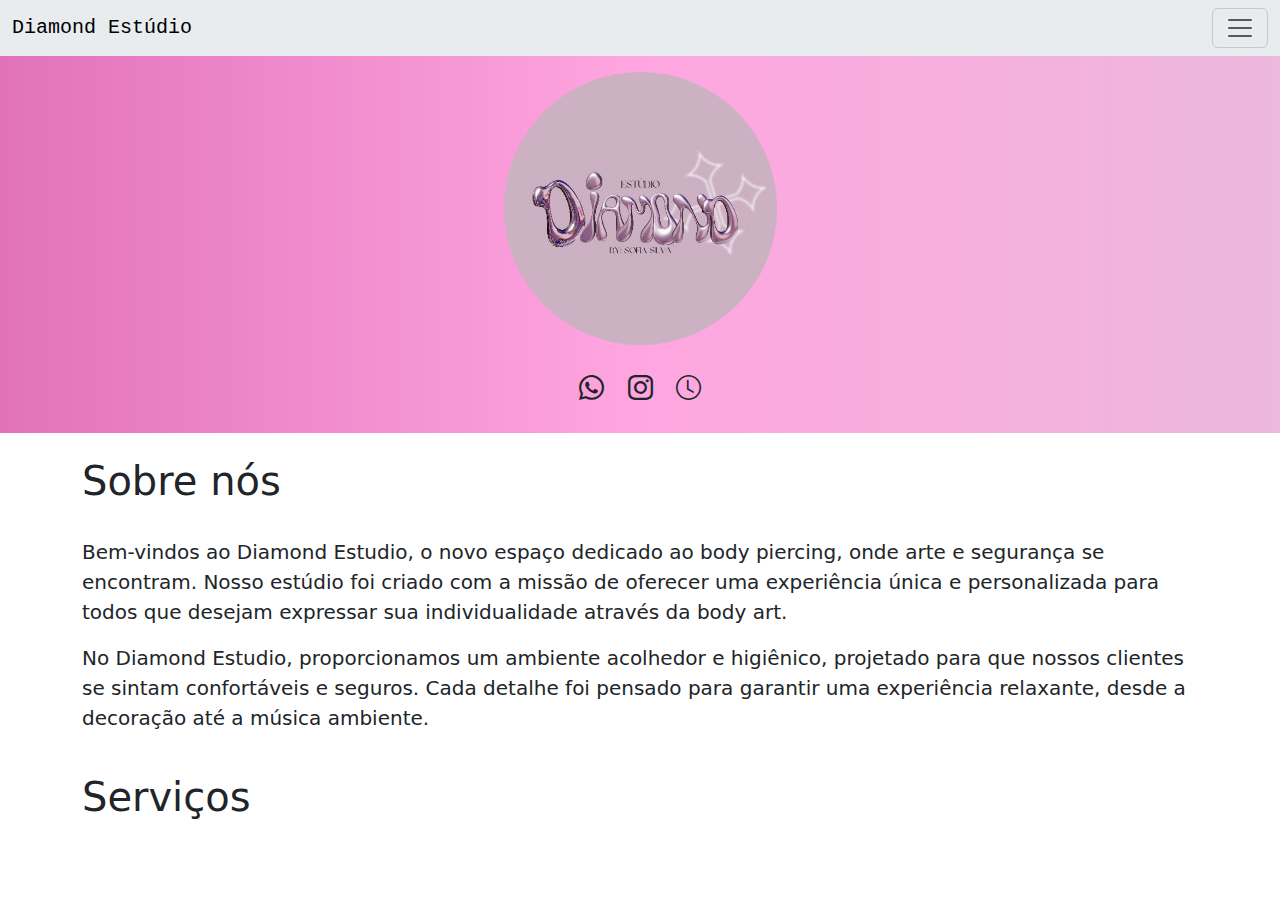
==== about.html @ 417fc087 "adição da pagina sobre e um modal com o horário de expediente" ====
<!DOCTYPE html>
<html lang="pt-BR">
<head>
    <meta charset="UTF-8">
    <meta name="viewport" content="width=device-width, initial-scale=1.0">
    <title>Diamond Estúdio</title>
    <link href="https://cdn.jsdelivr.net/npm/bootstrap@5.3.3/dist/css/bootstrap.min.css" rel="stylesheet" integrity="sha384-QWTKZyjpPEjISv5WaRU9OFeRpok6YctnYmDr5pNlyT2bRjXh0JMhjY6hW+ALEwIH" crossorigin="anonymous">
    <link rel="stylesheet" href="https://cdn.jsdelivr.net/npm/bootstrap-icons@1.11.3/font/bootstrap-icons.min.css">
    <link rel="stylesheet" href="style_about.css">
    <script src="https://cdn.jsdelivr.net/npm/bootstrap@5.3.3/dist/js/bootstrap.bundle.min.js" integrity="sha384-YvpcrYf0tY3lHB60NNkmXc5s9fDVZLESaAA55NDzOxhy9GkcIdslK1eN7N6jIeHz" crossorigin="anonymous"></script>
</head>
<body>
    <nav class="navbar bg-body-secondary">
        <div class="container-fluid">
          <a class="navbar-brand font-monospace" href="index.html">Diamond Estúdio</a>
          <button class="navbar-toggler" type="button" data-bs-toggle="offcanvas" data-bs-target="#offcanvasNavbar" aria-controls="offcanvasNavbar" aria-label="Toggle navigation">
            <span class="navbar-toggler-icon"></span>
          </button>
          <div class="offcanvas offcanvas-end" tabindex="-1" id="offcanvasNavbar" aria-labelledby="offcanvasNavbarLabel">
            <div class="offcanvas-header">
              <h5 class="offcanvas-title" id="offcanvasNavbarLabel">Diamond Estúdio</h5>
              <button type="button" class="btn-close" data-bs-dismiss="offcanvas" aria-label="Close"></button>
            </div>
            <div class="offcanvas-body">
              <ul class="navbar-nav justify-content-end flex-grow-1 pe-3">
                <li class="nav-item">
                  <a class="nav-link active" aria-current="page" href="index.html">Home</a>
                </li>
                <li class="nav-item">
                  <a class="nav-link" href="#">Marcar horário</a>
                </li>
                <li class="nav-item">
                    <a class="nav-link" target="_blank" href="https://wa.me/5519991891342?text=">Fale conosco</a>
                  </li>
              </ul>
            </div>
          </div>
        </div>
      </nav>
    <header>
      <div id="banner" class="container-fluid text-center">
        <div class="imagem">
          <img class="container-fluid p-3" src="lib/logo.jpeg">
        </div>
        <div id="botoes" class="p-3 pt-0">
          <a target="_blank" id="whatsapp" href="https://wa.me/5519991891342?text=" class="p-2 btn"><i class="bi bi-whatsapp"></i></a>
          <a target="_blank" id="instagram" href="https://www.instagram.com/sofia_emanueli/" class="p-2 btn"><i class="bi bi-instagram"></i></a>
          <button id="expediente" href="" onclick="abrirModal()" class="p-2 btn"><i id="abrir_modal" class="bi bi-clock"></i></button>
          <div id="fade"></div>
          <div id="modal">
            <div id="header_modal">
              <h2>Horário de expediente</h2>
              <button id="fechar_modal" onclick="fecharModal()">Fechar</button>
            </div>
            <div id="body_modal" class="container-lg text-center">
              <div class="row">
                <span class="col">Segunda</span>
                <span class="col">8:00 - 12:00</span>
                <span class="col">13:00 - 16:00</span>
              </div><hr>
              <div class="row">
                <span class="col">Terça</span>
                <span class="col">8:00 - 12:00</span>
                <span class="col">13:00 - 16:00</span>
              </div><hr>
              <div class="row">
                <span class="col">Quarta</span>
                <span class="col">8:00 - 12:00</span>
                <span class="col">13:00 - 16:00</span>
              </div><hr>
              <div class="row">
                <span class="col">Quinta</span>
                <span class="col">8:00 - 12:00</span>
                <span class="col">13:00 - 16:00</span>
              </div><hr>
              <div class="row">
                <span class="col">Sexta</span>
                <span class="col">8:00 - 12:00</span>
                <span class="col">13:00 - 16:00</span>
              </div><hr>
            </div>
          </div>
        </div>
      </div>
    </header>
    <section id="sobre"><br>
      <div class="container">
        <h1>Sobre nós</h1><br>
        <p class="fs-5">Bem-vindos ao Diamond Estudio, o novo espaço dedicado ao body piercing, onde arte e segurança se encontram. Nosso estúdio foi criado com a missão de oferecer uma experiência única e personalizada para todos que desejam expressar sua individualidade através da body art.</p>
        <p class="fs-5">No Diamond Estudio, proporcionamos um ambiente acolhedor e higiênico, projetado para que nossos clientes se sintam confortáveis e seguros. Cada detalhe foi pensado para garantir uma experiência relaxante, desde a decoração até a música ambiente.</p>
      </div><br>
    </section>
    <section id="serviços">
      <div class="container">
        <h1>Serviços</h1>
      </div>
    </section>

</body>
<script>
  const modal = document.getElementById('modal');
  const fade = document.getElementById('fade');

  function fecharModal(){
    modal.style.display = 'none'
    fade.style.display = 'none'
    
  }

  function abrirModal(){
    modal.style.display = 'block'
    fade.style.display = 'block'
  }
</script>
</html>
---- style_about.css ----
#banner {
    background: linear-gradient(to right, #e172ba, #ffa6e0 , #ecb8dc);
}

.imagem img {
    height: 305px;
    width: auto;
    border-radius: 200px;
}

#whatsapp, #instagram, #expediente {
    font-size: 25px;
}

#modal h2{
    margin-bottom: 1rem;
    padding-top: .5rem;
}

#modal button {
    padding: .5rem 1.2rem;
    background-color: #dd77b9;
    color: white;
    border: none;
    border-radius: .30rem;
    cursor: pointer;
    opacity: .8;
    font-size: 1rem;
    transform: 0.4s;
}

#modal button:hover{
    opacity: 1;
}

#fade {
    position: fixed;
    top: 0;
    left: 0;
    width: 100%;
    height: 100%;
    background-color: rgba(0, 0, 0, 0.3);
    z-index: 5;
    display: none;
}

#modal {
    position: fixed;
    left: 50%;
    top: 50%;
    z-index: 10;
    background-color: white;
    transform: translate(-50%, -50%);
    width: 550px;
    max-width: 90%;
    border-radius: 1rem;
    display: none;
    padding: 1.2rem;
}

#body_modal {
    line-height: .3rem;
    font-size: .9rem;
}

@media (max-width: 396px){
    #body_modal{
        font-size: .78rem;
    }

}

#header_modal {
    display: flex;
    justify-content: space-between;
    align-items: center;
    border-bottom: 1px solid #ccc;
    padding-bottom: 1rem;
    margin-bottom: 1rem;
}
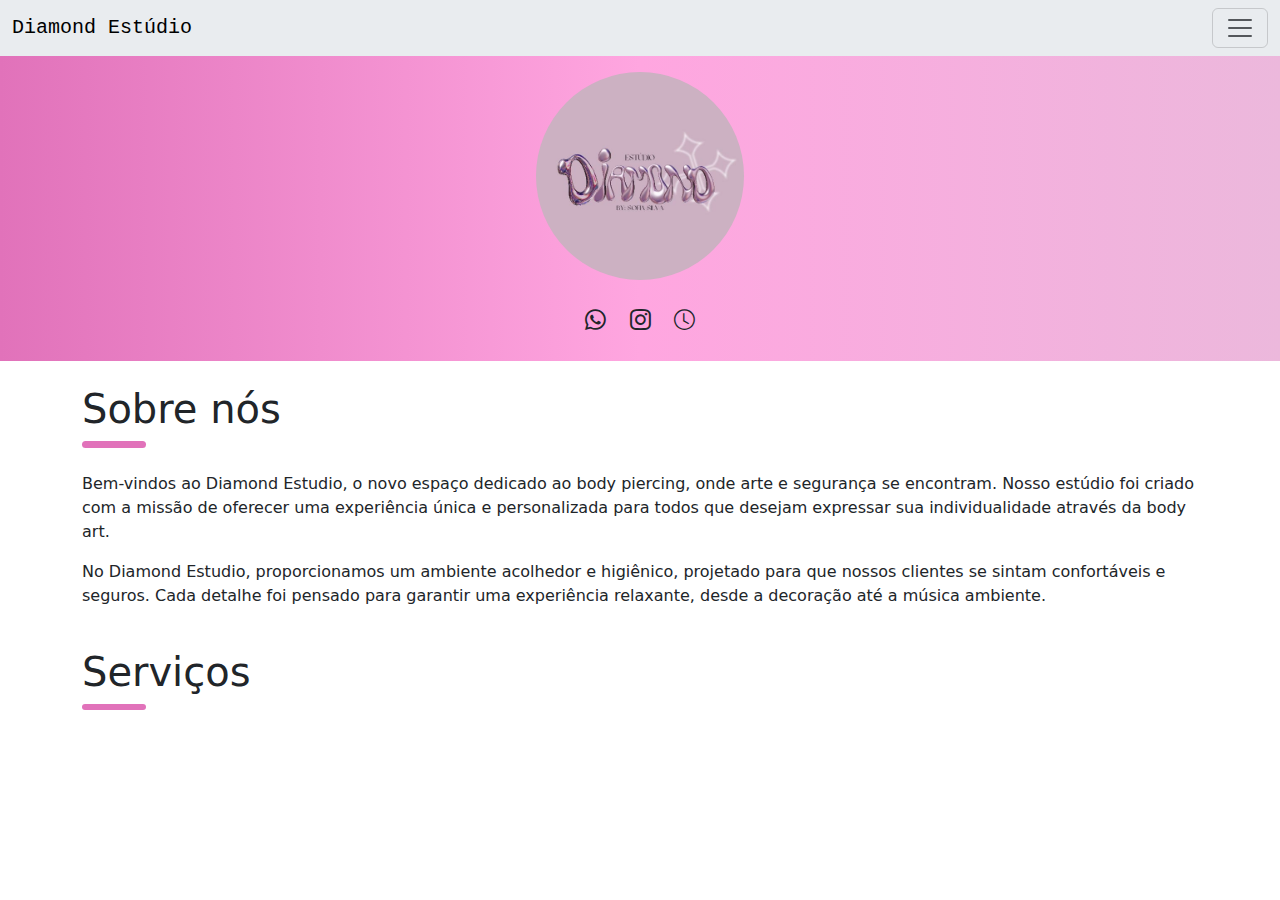
==== commit 5d5e3bb0: "mudanças de tamanhos na página Sobre" ====
--- a/about.html
+++ b/about.html
@@ -54,29 +54,29 @@
             </div>
             <div id="body_modal" class="container-lg text-center">
               <div class="row">
-                <span class="col">Segunda</span>
-                <span class="col">8:00 - 12:00</span>
-                <span class="col">13:00 - 16:00</span>
+                <span style="padding-left: 0px;" class="col">Segunda</span>
+                <span style="padding-left: 0px;" class="col">8:00 - 12:00</span>
+                <span style="padding-left: 0px;" class="col">13:00 - 16:00</span>
               </div><hr>
               <div class="row">
-                <span class="col">Terça</span>
-                <span class="col">8:00 - 12:00</span>
-                <span class="col">13:00 - 16:00</span>
+                <span style="padding-left: 0px;" class="col">Terça</span>
+                <span style="padding-left: 0px;" class="col">8:00 - 12:00</span>
+                <span style="padding-left: 0px;" class="col">13:00 - 16:00</span>
               </div><hr>
               <div class="row">
-                <span class="col">Quarta</span>
-                <span class="col">8:00 - 12:00</span>
-                <span class="col">13:00 - 16:00</span>
+                <span style="padding-left: 0px;" class="col">Quarta</span>
+                <span style="padding-left: 0px;" class="col">8:00 - 12:00</span>
+                <span style="padding-left: 0px;" class="col">13:00 - 16:00</span>
               </div><hr>
               <div class="row">
-                <span class="col">Quinta</span>
-                <span class="col">8:00 - 12:00</span>
-                <span class="col">13:00 - 16:00</span>
+                <span style="padding-left: 0px;" class="col">Quinta</span>
+                <span style="padding-left: 0px;" class="col">8:00 - 12:00</span>
+                <span style="padding-left: 0px;" class="col">13:00 - 16:00</span>
               </div><hr>
               <div class="row">
-                <span class="col">Sexta</span>
-                <span class="col">8:00 - 12:00</span>
-                <span class="col">13:00 - 16:00</span>
+                <span style="padding-left: 0px;" class="col">Sexta</span>
+                <span style="padding-left: 0px;" class="col">8:00 - 12:00</span>
+                <span style="padding-left: 0px;" class="col">13:00 - 16:00</span>
               </div><hr>
             </div>
           </div>
@@ -85,14 +85,14 @@
     </header>
     <section id="sobre"><br>
       <div class="container">
-        <h1>Sobre nós</h1><br>
-        <p class="fs-5">Bem-vindos ao Diamond Estudio, o novo espaço dedicado ao body piercing, onde arte e segurança se encontram. Nosso estúdio foi criado com a missão de oferecer uma experiência única e personalizada para todos que desejam expressar sua individualidade através da body art.</p>
-        <p class="fs-5">No Diamond Estudio, proporcionamos um ambiente acolhedor e higiênico, projetado para que nossos clientes se sintam confortáveis e seguros. Cada detalhe foi pensado para garantir uma experiência relaxante, desde a decoração até a música ambiente.</p>
+        <h1>Sobre nós</h1><span style="background-color: #e172ba;display: flex;height: .4rem;width: 4rem;border-radius: 10px;" ></span><br>
+        <p>Bem-vindos ao Diamond Estudio, o novo espaço dedicado ao body piercing, onde arte e segurança se encontram. Nosso estúdio foi criado com a missão de oferecer uma experiência única e personalizada para todos que desejam expressar sua individualidade através da body art.</p>
+        <p>No Diamond Estudio, proporcionamos um ambiente acolhedor e higiênico, projetado para que nossos clientes se sintam confortáveis e seguros. Cada detalhe foi pensado para garantir uma experiência relaxante, desde a decoração até a música ambiente.</p>
       </div><br>
     </section>
     <section id="serviços">
       <div class="container">
-        <h1>Serviços</h1>
+        <h1>Serviços</h1><span style="background-color: #e172ba;display: flex;height: .4rem;width: 4rem;border-radius: 10px;" ></span>
       </div>
     </section>
 
--- a/style_about.css
+++ b/style_about.css
@@ -3,13 +3,13 @@
 }
 
 .imagem img {
-    height: 305px;
+    height: 15rem;
     width: auto;
     border-radius: 200px;
 }
 
 #whatsapp, #instagram, #expediente {
-    font-size: 25px;
+    font-size: 1.3rem;
 }
 
 #modal h2{
@@ -38,7 +38,7 @@
     top: 0;
     left: 0;
     width: 100%;
-    height: 100%;
+    height: 100dvh;
     background-color: rgba(0, 0, 0, 0.3);
     z-index: 5;
     display: none;
@@ -63,7 +63,7 @@
     font-size: .9rem;
 }
 
-@media (max-width: 396px){
+@media (max-width: 400px){
     #body_modal{
         font-size: .78rem;
     }
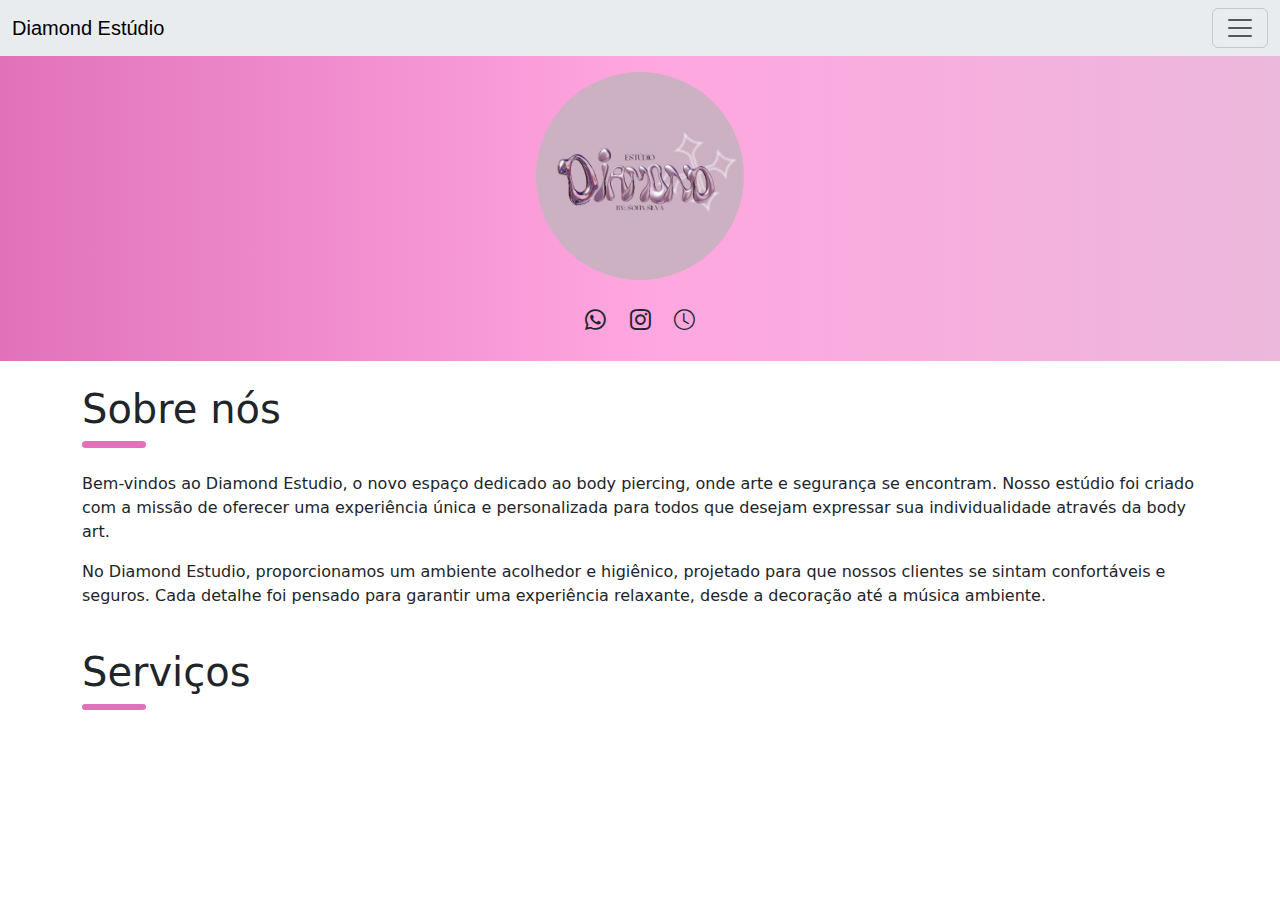
==== commit 59ef2833: "mudança de fontes" ====
--- a/about.html
+++ b/about.html
@@ -10,9 +10,9 @@
     <script src="https://cdn.jsdelivr.net/npm/bootstrap@5.3.3/dist/js/bootstrap.bundle.min.js" integrity="sha384-YvpcrYf0tY3lHB60NNkmXc5s9fDVZLESaAA55NDzOxhy9GkcIdslK1eN7N6jIeHz" crossorigin="anonymous"></script>
 </head>
 <body>
-    <nav class="navbar bg-body-secondary">
+    <nav class="navbar bg-body-secondary sticky-top">
         <div class="container-fluid">
-          <a class="navbar-brand font-monospace" href="index.html">Diamond Estúdio</a>
+          <a class="navbar-brand" href="index.html">Diamond Estúdio</a>
           <button class="navbar-toggler" type="button" data-bs-toggle="offcanvas" data-bs-target="#offcanvasNavbar" aria-controls="offcanvasNavbar" aria-label="Toggle navigation">
             <span class="navbar-toggler-icon"></span>
           </button>
--- a/style_about.css
+++ b/style_about.css
@@ -1,5 +1,9 @@
 #banner {
     background: linear-gradient(to right, #e172ba, #ffa6e0 , #ecb8dc);
+}
+
+.navbar {
+    font-family: 'Gill Sans', 'Gill Sans MT', Calibri, 'Trebuchet MS', sans-serif;
 }
 
 .imagem img {
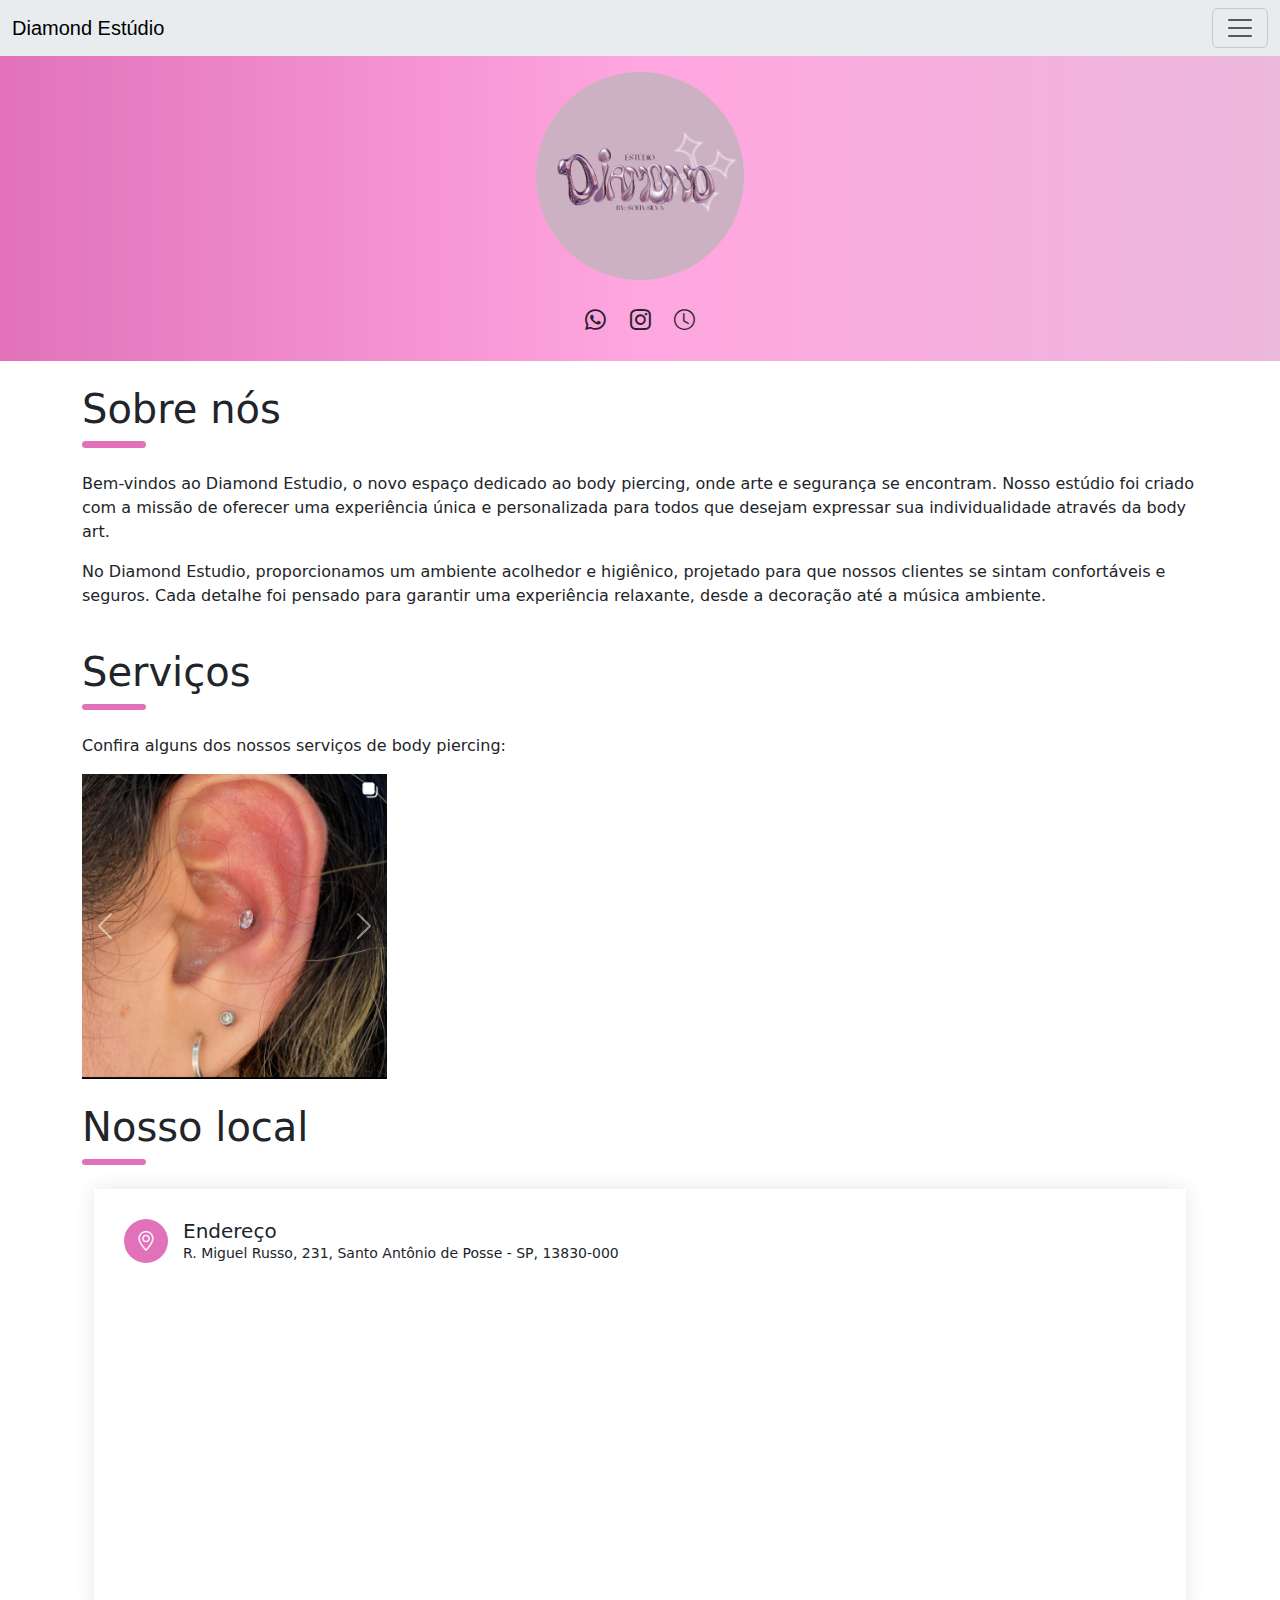
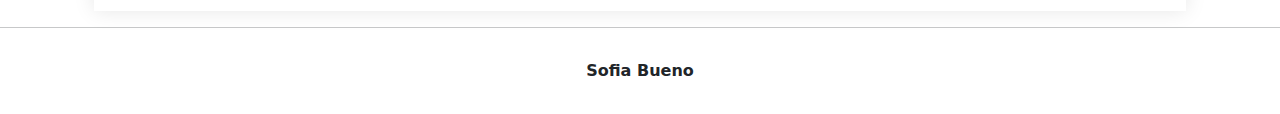
==== commit 2e2f46d6: "finalização da pagina sobre" ====
--- a/about.html
+++ b/about.html
@@ -92,9 +92,58 @@
     </section>
     <section id="serviços">
       <div class="container">
-        <h1>Serviços</h1><span style="background-color: #e172ba;display: flex;height: .4rem;width: 4rem;border-radius: 10px;" ></span>
+        <h1>Serviços</h1><span style="background-color: #e172ba;display: flex;height: .4rem;width: 4rem;border-radius: 10px;" ></span><br>
+        <p>Confira alguns dos nossos serviços de body piercing:</p>
+        <section id="carousel">
+          <div style="height: 305px; width: 305px;" id="carouselExample" class="carousel slide">
+              <div class="carousel-inner">
+                <div class="carousel-item active">
+                  <img style="height: 305px; width: 305px;" src="lib/pierc1.png" class="d-block w-100" alt="...">
+                </div>
+                <div class="carousel-item">
+                  <img style="height: 305px; width: 305px;" src="lib/pierc2.png" class="d-block w-100" alt="...">
+                </div>
+                <div class="carousel-item">
+                  <img style="height: 305px; width: 305px;" src="lib/pierc3.png" class="d-block w-100" alt="...">
+                </div>
+              </div>
+              <button class="carousel-control-prev" type="button" data-bs-target="#carouselExample" data-bs-slide="prev">
+                <span class="carousel-control-prev-icon" aria-hidden="true"></span>
+                <span class="visually-hidden">Previous</span>
+              </button>
+              <button class="carousel-control-next" type="button" data-bs-target="#carouselExample" data-bs-slide="next">
+                <span class="carousel-control-next-icon" aria-hidden="true"></span>
+                <span class="visually-hidden">Next</span>
+              </button>
+            </div>
+      </section><br>
+      <section id="local">
+        <h1>Nosso local</h1><span style="background-color: #e172ba;display: flex;height: .4rem;width: 4rem;border-radius: 10px;" ></span><br>
+        <div class="container">
+          <div id="endereço">
+            <div class="item-endereço d-flex">
+              <i id="a" class="bi bi-geo-alt flex-shrink-0"></i>
+              <div>
+                <h5>Endereço</h5>
+                <p>R. Miguel Russo, 231, Santo Antônio de Posse - SP, 13830-000</p>
+              </div>       
+            </div>
+            <div>
+              <iframe src="https://www.google.com/maps/embed?pb=!1m18!1m12!1m3!1d516.7877345685613!2d-46.91591180335666!3d-22.60735185221645!2m3!1f0!2f0!3f0!3m2!1i1024!2i768!4f13.1!3m3!1m2!1s0x94c8e41a346cfebf%3A0xaf2505bb99b5363a!2sEscola%20Estadual%20Santo%20Ant%C3%B4nio!5e0!3m2!1spt-BR!2sbr!4v1727128732530!5m2!1spt-BR!2sbr" frameborder="0" style="border:0; width: 100%; height: 270px;" allowfullscreen="" loading="lazy" referrerpolicy="no-referrer-when-downgrade"></iframe>
+            </div>
+          </div>
+        </div>
+      </section>
       </div>
-    </section>
+    </section><hr>
+    <footer id="footer" class="footer light-background">
+
+      <div class="container">
+        <div class="rodape text-center">
+          <p><strong class="px-1 sitename">Sofia Bueno</strong></p>
+        </div>
+      </div>
+    </footer>
 
 </body>
 <script>
--- a/style_about.css
+++ b/style_about.css
@@ -67,9 +67,16 @@
     font-size: .9rem;
 }
 
-@media (max-width: 400px){
+@media (max-width: 420px){
     #body_modal{
         font-size: .78rem;
+    }
+    #carousel {
+        display: flex;
+        justify-content: center;
+        align-items: center;
+        margin: 0;
+
     }
 
 }
@@ -81,4 +88,52 @@
     border-bottom: 1px solid #ccc;
     padding-bottom: 1rem;
     margin-bottom: 1rem;
+}
+
+:root {
+    scroll-behavior: smooth;
+}
+
+#endereço {
+    background-color: #fff;
+    box-shadow: 0px 0px 20px rgba(0, 0, 0, 0.1);
+    padding: 30px;
+}
+
+.item-endereço {
+    margin-bottom: 40px;
+}
+
+.item-endereço i {
+    font-size: 20px;
+    color: #fff;
+    background: #e172ba;
+    width: 44px;
+    height: 44px;
+    display: flex;
+    justify-content: center;
+    align-items: center;
+    border-radius: 50px;
+    transition: all 0.3s ease-in-out;
+    margin-right: 15px;
+}
+
+.item-endereço i:hover {
+    background: #ecb8dc;
+    color: white;
+}
+
+.item-endereço h5 {
+    padding: 0;
+    margin-bottom: 0;
+}
+
+.item-endereço p {
+    padding: 0;
+    margin: 0;
+    font-size: 14px;
+}
+
+.rodape {
+    padding: 15px;
 }